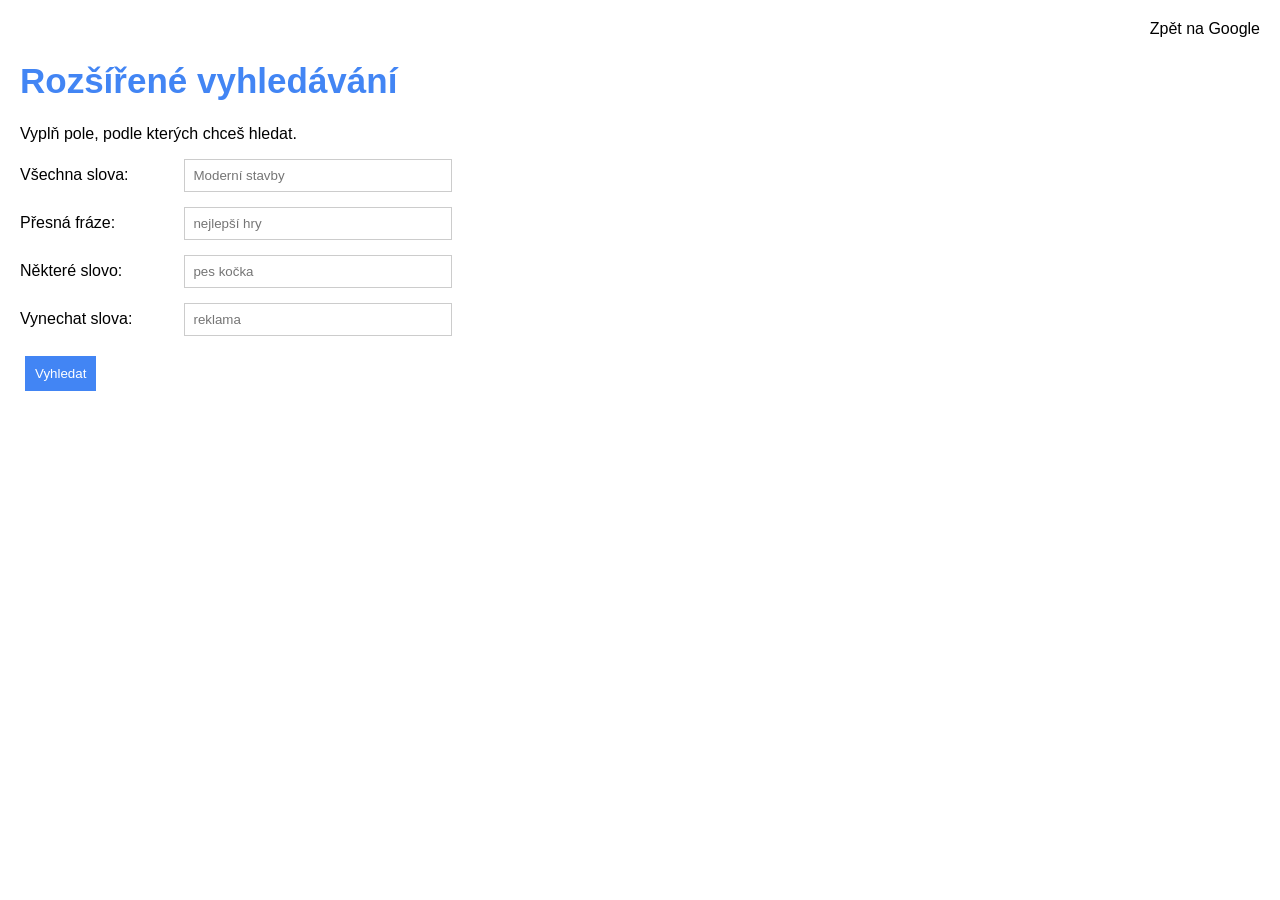
==== advanced.html @ 03d70dea "zkouska" ====
<!DOCTYPE html>
<html lang="cs">
    <head>
        <title>Rozšířené vyhledávání</title>
        <link href="style.css" type="text/css" rel="stylesheet">
    </head>
    <body>
        <nav>
            <a href="index.html">Zpět na Google</a>
        </nav>

        <h1>Rozšířené vyhledávání</h1>
        <p>Vyplň pole, podle kterých chceš hledat.</p>

        <form action="https://www.google.com/search">
            <div class="radek">
                <label>Všechna slova:</label>
                <input type="text" name="as_q" placeholder="Moderní stavby">
            </div>

            <div class="radek">
                <label>Přesná fráze:</label>
                <input type="text" name="as_epq" placeholder="nejlepší hry">
            </div>

            <div class="radek">
                <label>Některé slovo:</label>
                <input type="text" name="as_oq" placeholder="pes kočka">
            </div>

            <div class="radek">
                <label>Vynechat slova:</label>
                <input type="text" name="as_eq" placeholder="reklama">

            </div>

            <input type="submit" value="Vyhledat" class="modre">
        </form>
    </body>
</html>
---- style.css ----
body {
    font-family: Arial, sans-serif;
    margin: 20px;
}

nav {
    text-align: right;
}

nav a {
    margin-left: 15px;
    text-decoration: none;
    color: black;
}

nav a:hover {
    text-decoration: underline;
}

.hlavni {
    text-align: center;
    margin-top: 150px;
}

h1 {
    font-size: 35px;
    color: #4285f4;
}

.hledani {
    width: 400px;
    padding: 12px;
    border: 1px solid #ccc;
    border-radius: 20px;
}

.tlacitka {
    margin-top: 20px;
}

input[type="submit"] {
    padding: 10px;
    margin: 5px;
    border: none;
    cursor: pointer;
}

.radek {
    margin: 15px 0;
}

.radek label {
    display: inline-block;
    width: 160px;
}

.radek input[type="text"] {
    width: 250px;
    padding: 8px;
    border: 1px solid #ccc;
}

.modre {
    background-color: #4285f4;
    color: white;
    margin-left: 165px;
}
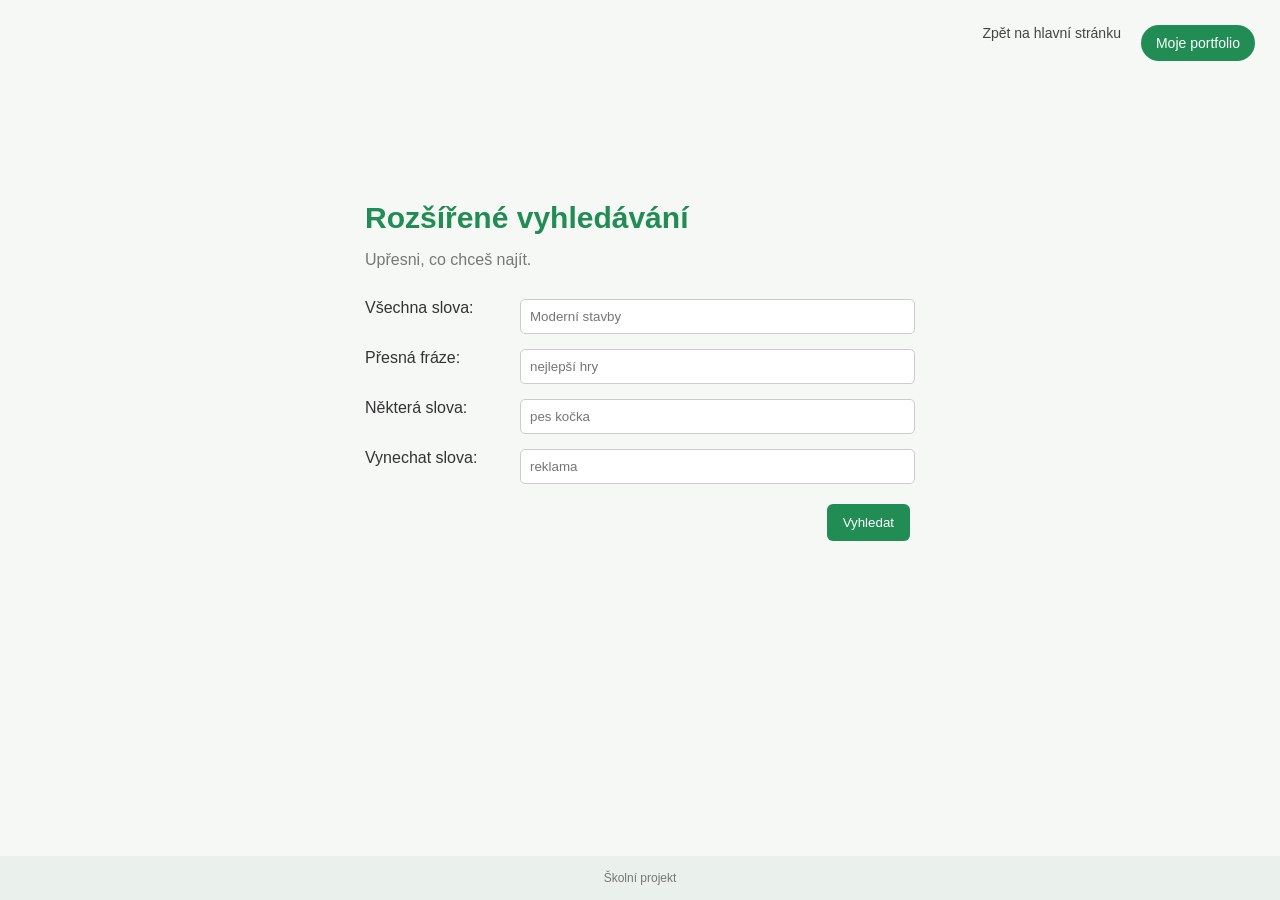
==== commit 646a9ff5: "verze" ====
--- a/advanced.html
+++ b/advanced.html
@@ -2,39 +2,39 @@
 <html lang="cs">
     <head>
         <title>Rozšířené vyhledávání</title>
-        <link href="style.css" type="text/css" rel="stylesheet">
+        <link href="style.css" rel="stylesheet">
     </head>
     <body>
         <nav>
-            <a href="index.html">Zpět na Google</a>
+            <a href="index.html">Zpět na hlavní stránku</a>
+            <a href="https://filipholusa.github.io/" class="portfolio">Moje portfolio</a>
         </nav>
 
-        <h1>Rozšířené vyhledávání</h1>
-        <p>Vyplň pole, podle kterých chceš hledat.</p>
+        <div class="advanced">
+            <h1>Rozšířené vyhledávání</h1>
+            <p>Upřesni, co chceš najít.</p>
 
-        <form action="https://www.google.com/search">
-            <div class="radek">
-                <label>Všechna slova:</label>
-                <input type="text" name="as_q" placeholder="Moderní stavby">
-            </div>
+            <form action="https://www.google.com/search">
+                <div class="radek">
+                    <label>Všechna slova:</label>
+                    <input type="text" name="as_q" placeholder="Moderní stavby">
+                </div>
+                <div class="radek">
+                    <label>Přesná fráze:</label>
+                    <input type="text" name="as_epq" placeholder="nejlepší hry">
+                </div>
+                <div class="radek">
+                    <label>Některá slova:</label>
+                    <input type="text" name="as_oq" placeholder="pes kočka">
+                </div>
+                <div class="radek">
+                    <label>Vynechat slova:</label>
+                    <input type="text" name="as_eq" placeholder="reklama">
+                </div>
+                <input type="submit" value="Vyhledat" class="zelene">
+            </form>
+        </div>
 
-            <div class="radek">
-                <label>Přesná fráze:</label>
-                <input type="text" name="as_epq" placeholder="nejlepší hry">
-            </div>
-
-            <div class="radek">
-                <label>Některé slovo:</label>
-                <input type="text" name="as_oq" placeholder="pes kočka">
-            </div>
-
-            <div class="radek">
-                <label>Vynechat slova:</label>
-                <input type="text" name="as_eq" placeholder="reklama">
-
-            </div>
-
-            <input type="submit" value="Vyhledat" class="modre">
-        </form>
+        <footer>Školní projekt</footer>
     </body>
-</html>
+</html>
--- a/style.css
+++ b/style.css
@@ -1,68 +1,124 @@
-
 body {
     font-family: Arial, sans-serif;
-    margin: 20px;
+    margin: 0;
+    background: #f5f8f5;
+    color: #333;
 }
 
 nav {
-    text-align: right;
+    display: flex;
+    justify-content: flex-end;
+    gap: 20px;
+    padding: 25px;
 }
 
-nav a {
-    margin-left: 15px;
+a {
+    color: #444;
     text-decoration: none;
-    color: black;
+    font-size: 14px;
 }
 
-nav a:hover {
+a:hover {
     text-decoration: underline;
+}
+
+.portfolio {
+    background: #218c54;
+    color: white;
+    padding: 10px 15px;
+    border-radius: 20px;
 }
 
 .hlavni {
     text-align: center;
-    margin-top: 150px;
+    margin: 130px 15px 0;
 }
 
 h1 {
-    font-size: 35px;
-    color: #4285f4;
+    color: #218c54;
+    font-size: 55px;
+    margin-bottom: 10px;
+}
+
+p {
+    color: #777;
+    margin-bottom: 30px;
 }
 
 .hledani {
-    width: 400px;
-    padding: 12px;
+    width:  min(450px, 75%);
+    padding: 14px;
     border: 1px solid #ccc;
-    border-radius: 20px;
+    border-radius: 25px;
+    font-size: 15px;
 }
 
 .tlacitka {
-    margin-top: 20px;
+    margin-top: 25px;
 }
 
-input[type="submit"] {
-    padding: 10px;
+button, input[type="submit"] {
+    padding: 11px 16px;
     margin: 5px;
-    border: none;
+    border: 0;
+    border-radius: 6px;
     cursor: pointer;
+    background: #e8eee9;
+}
+
+button:hover, input[type="submit"]:hover {
+    background: #d8e4da;
+}
+
+.advanced {
+    max-width: 550px;
+    margin: 70px auto;
+    padding: 25px;
+}
+
+.advanced h1 {
+    font-size: 30px;
 }
 
 .radek {
+    display: flex;
+    gap: 15px;
     margin: 15px 0;
 }
 
 .radek label {
-    display: inline-block;
-    width: 160px;
+    width: 140px;
 }
 
-.radek input[type="text"] {
-    width: 250px;
-    padding: 8px;
+.radek input {
+    flex: 1;
+    min-width: 0;
+    padding: 9px;
     border: 1px solid #ccc;
+    border-radius: 5px;
 }
 
-.modre {
-    background-color: #4285f4;
+.zelene {
+    background: #218c54 !important;
     color: white;
-    margin-left: 165px;
+    float: right;
+}
+
+footer {
+    position: fixed;
+    bottom: 0;
+    width: 100%;
+    padding: 15px 0;
+    text-align: center;
+    background: #eaf0eb;
+    color: #777;
+    font-size: 12px;
+}
+
+@media (max-width: 600px) {
+    nav { gap: 12px; flex-wrap: wrap; }
+    .hlavni { margin-top: 90px; }
+    .radek { flex-direction: column; }
+    .radek label { width: auto; }
+    .advanced { margin: 30px 15px; }
 }
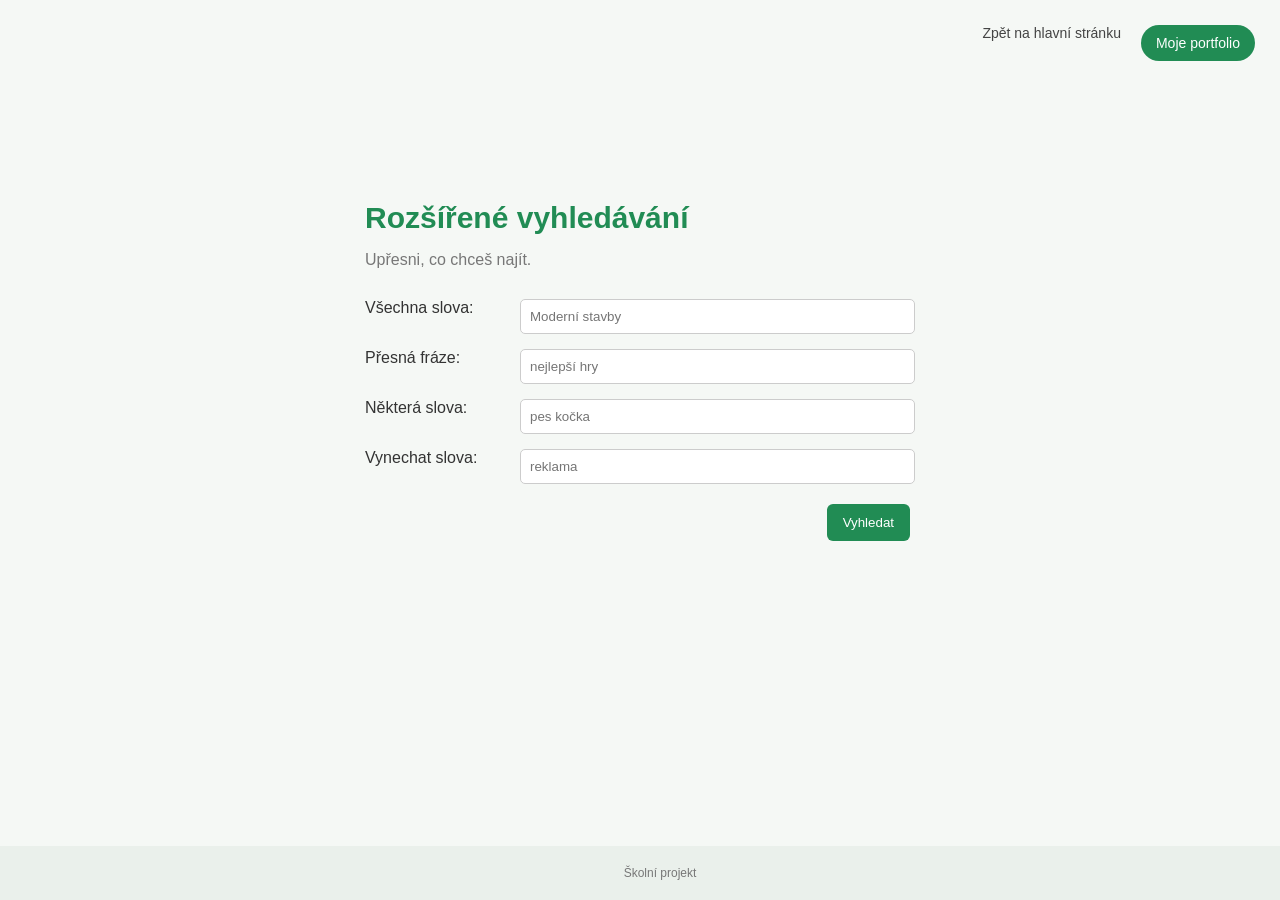
==== commit 1a975b26: "oprava vsech souboru" ====
--- a/advanced.html
+++ b/advanced.html
@@ -1,40 +1,52 @@
 <!DOCTYPE html>
 <html lang="cs">
-    <head>
-        <title>Rozšířené vyhledávání</title>
-        <link href="style.css" rel="stylesheet">
-    </head>
-    <body>
-        <nav>
-            <a href="index.html">Zpět na hlavní stránku</a>
-            <a href="https://filipholusa.github.io/" class="portfolio">Moje portfolio</a>
-        </nav>
+<head>
+    <meta charset="UTF-8">
+    <meta name="viewport" content="width=device-width, initial-scale=1.0">
+    <title>Rozšířené vyhledávání</title>
+    <link href="style.css" rel="stylesheet">
+</head>
+<body>
 
-        <div class="advanced">
-            <h1>Rozšířené vyhledávání</h1>
-            <p>Upřesni, co chceš najít.</p>
+    <nav>
+        <a href="index.html">Zpět na hlavní stránku</a>
+        <a href="https://filipholusa.github.io/" class="portfolio">Moje portfolio</a>
+    </nav>
 
-            <form action="https://www.google.com/search">
-                <div class="radek">
-                    <label>Všechna slova:</label>
-                    <input type="text" name="as_q" placeholder="Moderní stavby">
-                </div>
-                <div class="radek">
-                    <label>Přesná fráze:</label>
-                    <input type="text" name="as_epq" placeholder="nejlepší hry">
-                </div>
-                <div class="radek">
-                    <label>Některá slova:</label>
-                    <input type="text" name="as_oq" placeholder="pes kočka">
-                </div>
-                <div class="radek">
-                    <label>Vynechat slova:</label>
-                    <input type="text" name="as_eq" placeholder="reklama">
-                </div>
-                <input type="submit" value="Vyhledat" class="zelene">
-            </form>
-        </div>
+    <div class="advanced">
+        <h1>Rozšířené vyhledávání</h1>
+        <p>Upřesni, co chceš najít.</p>
 
-        <footer>Školní projekt</footer>
-    </body>
+        <form action="https://www.google.com/search" method="get">
+
+            <div class="radek">
+                <label>Všechna slova:</label>
+                <input type="text" name="as_q" placeholder="Moderní stavby">
+            </div>
+
+            <div class="radek">
+                <label>Přesná fráze:</label>
+                <input type="text" name="as_epq" placeholder="nejlepší hry">
+            </div>
+
+            <div class="radek">
+                <label>Některá slova:</label>
+                <input type="text" name="as_oq" placeholder="pes kočka">
+            </div>
+
+            <div class="radek">
+                <label>Vynechat slova:</label>
+                <input type="text" name="as_eq" placeholder="reklama">
+            </div>
+
+            <input type="submit" value="Vyhledat" class="zelene">
+
+        </form>
+    </div>
+
+    <footer>
+        Školní projekt
+    </footer>
+
+</body>
 </html>
--- a/style.css
+++ b/style.css
@@ -121,4 +121,20 @@
     .radek { flex-direction: column; }
     .radek label { width: auto; }
     .advanced { margin: 30px 15px; }
+}
+
+footer {
+    text-align: center;
+    padding: 20px;
+    margin-top: 50px;
+}
+
+footer a {
+    margin: 10px;
+    color: #218c54;
+    text-decoration: none;
+}
+
+footer a:hover {
+    text-decoration: underline;
 }
